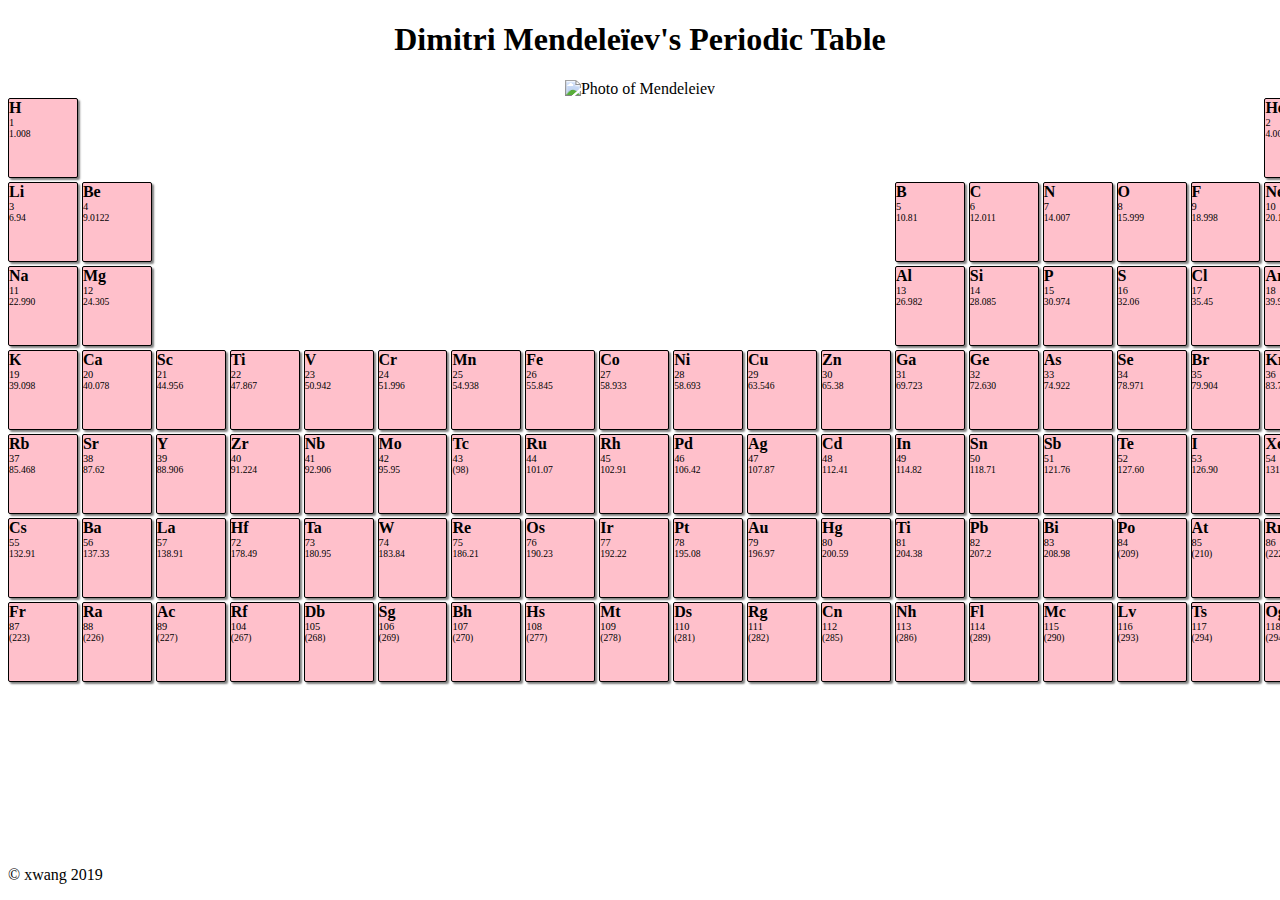
==== day_00/ex01/mendeleiev.html @ 69fadc8e "add ex01" ====
<!DOCTYPE html>
<html>
  <head>
    <meta charset="utf-8">
    <title>Dimitri Mendele&iuml;ev's Periodic Table</title>
    <style media="screen">
      header {
        text-align: center;
      }
      div.table {
        display: grid;
        grid-template-columns: repeat(18, 4.37em);
        grid-template-rows: repeat(9, 5em);
        grid-gap: 4px;
      }
      div.element {
        background-color: pink;
        border: 1px solid black;
        border-radius: 2px;
        box-shadow: 2px 2px 2px gray;
      }
      div.element p {
        margin: 0;
        padding: 0;
      }
      div.col4 {
        grid-column-start: 4;
      }
      div.col13 {
        grid-column-start: 13;
      }
      div.col18 {
        grid-column-start: 18;
      }
      div.redirect {
        grid-column: 3 / 4;
        grid-row: 6 / 10;
      }
      p.number {
        font-size: 0.65em;
      }
      p.weight {
        font-size: 0.6em;
      }
      p.symbol {
        font-size: 1em;
        font-weight: bold;
      }

    </style>
  </head>
  <body>
    <header>
      <h1>Dimitri Mendele&iuml;ev's Periodic Table</h1>
      <img src="https://cdn.britannica.com/s:300x300/21/148821-004-32645C66.jpg" alt="Photo of Mendeleiev"/>
    </header>
    <main>
      <div class="table">
        <div class="element">
          <p class="symbol">H</p>
          <p class="number">1</p>
          <p class="weight">1.008</p>
        </div>
        <div class="element col18">
          <p class="symbol">He</p>
          <p class="number">2</p>
          <p class="weight">4.0026</p>
        </div>
        <div class="element">
          <p class="symbol">Li</p>
          <p class="number">3</p>
          <p class="weight">6.94</p>
        </div>
        <div class="element">
          <p class="symbol">Be</p>
          <p class="number">4</p>
          <p class="weight">9.0122</p>
        </div>
        <div class="element col13">
          <p class="symbol">B</p>
          <p class="number">5</p>
          <p class="weight">10.81</p>
        </div>
        <div class="element">
          <p class="symbol">C</p>
          <p class="number">6</p>
          <p class="weight">12.011</p>
        </div>
        <div class="element">
          <p class="symbol">N</p>
          <p class="number">7</p>
          <p class="weight">14.007</p>
        </div>
        <div class="element">
          <p class="symbol">O</p>
          <p class="number">8</p>
          <p class="weight">15.999</p>
        </div>
        <div class="element">
          <p class="symbol">F</p>
          <p class="number">9</p>
          <p class="weight">18.998</p>
        </div>
        <div class="element">
          <p class="symbol">Ne</p>
          <p class="number">10</p>
          <p class="weight">20.180</p>
        </div>
        <div class="element">
          <p class="symbol">Na</p>
          <p class="number">11</p>
          <p class="weight">22.990</p>
        </div>
        <div class="element">
          <p class="symbol">Mg</p>
          <p class="number">12</p>
          <p class="weight">24.305</p>
        </div>
        <div class="element col13">
          <p class="symbol">Al</p>
          <p class="number">13</p>
          <p class="weight">26.982</p>
        </div>
        <div class="element">
          <p class="symbol">Si</p>
          <p class="number">14</p>
          <p class="weight">28.085</p>
        </div>
        <div class="element">
          <p class="symbol">P</p>
          <p class="number">15</p>
          <p class="weight">30.974</p>
        </div>
        <div class="element">
          <p class="symbol">S</p>
          <p class="number">16</p>
          <p class="weight">32.06</p>
        </div>
        <div class="element">
          <p class="symbol">Cl</p>
          <p class="number">17</p>
          <p class="weight">35.45</p>
        </div>
        <div class="element">
          <p class="symbol">Ar</p>
          <p class="number">18</p>
          <p class="weight">39.948</p>
        </div>
        <div class="element">
          <p class="symbol">K</p>
          <p class="number">19</p>
          <p class="weight">39.098</p>
        </div>
        <div class="element">
          <p class="symbol">Ca</p>
          <p class="number">20</p>
          <p class="weight">40.078</p>
        </div>
        <div class="element">
          <p class="symbol">Sc</p>
          <p class="number">21</p>
          <p class="weight">44.956</p>
        </div>
        <div class="element">
          <p class="symbol">Ti</p>
          <p class="number">22</p>
          <p class="weight">47.867</p>
        </div>
        <div class="element">
          <p class="symbol">V</p>
          <p class="number">23</p>
          <p class="weight">50.942</p>
        </div>
        <div class="element">
          <p class="symbol">Cr</p>
          <p class="number">24</p>
          <p class="weight">51.996</p>
        </div>
        <div class="element">
          <p class="symbol">Mn</p>
          <p class="number">25</p>
          <p class="weight">54.938</p>
        </div>
        <div class="element">
          <p class="symbol">Fe</p>
          <p class="number">26</p>
          <p class="weight">55.845</p>
        </div>
        <div class="element">
          <p class="symbol">Co</p>
          <p class="number">27</p>
          <p class="weight">58.933</p>
        </div>
        <div class="element">
          <p class="symbol">Ni</p>
          <p class="number">28</p>
          <p class="weight">58.693</p>
        </div>
        <div class="element">
          <p class="symbol">Cu</p>
          <p class="number">29</p>
          <p class="weight">63.546</p>
        </div>
        <div class="element">
          <p class="symbol">Zn</p>
          <p class="number">30</p>
          <p class="weight">65.38</p>
        </div>
        <div class="element">
          <p class="symbol">Ga</p>
          <p class="number">31</p>
          <p class="weight">69.723</p>
        </div>
        <div class="element">
          <p class="symbol">Ge</p>
          <p class="number">32</p>
          <p class="weight">72.630</p>
        </div>
        <div class="element">
          <p class="symbol">As</p>
          <p class="number">33</p>
          <p class="weight">74.922</p>
        </div>
        <div class="element">
          <p class="symbol">Se</p>
          <p class="number">34</p>
          <p class="weight">78.971</p>
        </div>
        <div class="element">
          <p class="symbol">Br</p>
          <p class="number">35</p>
          <p class="weight">79.904</p>
        </div>
        <div class="element">
          <p class="symbol">Kr</p>
          <p class="number">36</p>
          <p class="weight">83.798</p>
        </div>
        <div class="element">
          <p class="symbol">Rb</p>
          <p class="number">37</p>
          <p class="weight">85.468</p>
        </div>
        <div class="element">
          <p class="symbol">Sr</p>
          <p class="number">38</p>
          <p class="weight">87.62</p>
        </div>
        <div class="element">
          <p class="symbol">Y</p>
          <p class="number">39</p>
          <p class="weight">88.906</p>
        </div>
        <div class="element">
          <p class="symbol">Zr</p>
          <p class="number">40</p>
          <p class="weight">91.224</p>
        </div>
        <div class="element">
          <p class="symbol">Nb</p>
          <p class="number">41</p>
          <p class="weight">92.906</p>
        </div>
        <div class="element">
          <p class="symbol">Mo</p>
          <p class="number">42</p>
          <p class="weight">95.95</p>
        </div>
        <div class="element">
          <p class="symbol">Tc</p>
          <p class="number">43</p>
          <p class="weight">(98)</p>
        </div>
        <div class="element">
          <p class="symbol">Ru</p>
          <p class="number">44</p>
          <p class="weight">101.07</p>
        </div>
        <div class="element">
          <p class="symbol">Rh</p>
          <p class="number">45</p>
          <p class="weight">102.91</p>
        </div>
        <div class="element">
          <p class="symbol">Pd</p>
          <p class="number">46</p>
          <p class="weight">106.42</p>
        </div>
        <div class="element">
          <p class="symbol">Ag</p>
          <p class="number">47</p>
          <p class="weight">107.87</p>
        </div>
        <div class="element">
          <p class="symbol">Cd</p>
          <p class="number">48</p>
          <p class="weight">112.41</p>
        </div>
        <div class="element">
          <p class="symbol">In</p>
          <p class="number">49</p>
          <p class="weight">114.82</p>
        </div>
        <div class="element">
          <p class="symbol">Sn</p>
          <p class="number">50</p>
          <p class="weight">118.71</p>
        </div>
        <div class="element">
          <p class="symbol">Sb</p>
          <p class="number">51</p>
          <p class="weight">121.76</p>
        </div>
        <div class="element">
          <p class="symbol">Te</p>
          <p class="number">52</p>
          <p class="weight">127.60</p>
        </div>
        <div class="element">
          <p class="symbol">I</p>
          <p class="number">53</p>
          <p class="weight">126.90</p>
        </div>
        <div class="element">
          <p class="symbol">Xe</p>
          <p class="number">54</p>
          <p class="weight">131.29</p>
        </div>
        <div class="element">
          <p class="symbol">Cs</p>
          <p class="number">55</p>
          <p class="weight">132.91</p>
        </div>
        <div class="element">
          <p class="symbol">Ba</p>
          <p class="number">56</p>
          <p class="weight">137.33</p>
        </div>
        <div class="element">
          <p class="symbol">La</p>
          <p class="number">57</p>
          <p class="weight">138.91</p>
        </div>
        <div class="element">
          <p class="symbol">Hf</p>
          <p class="number">72</p>
          <p class="weight">178.49</p>
        </div>
        <div class="element">
          <p class="symbol">Ta</p>
          <p class="number">73</p>
          <p class="weight">180.95</p>
        </div>
        <div class="element">
          <p class="symbol">W</p>
          <p class="number">74</p>
          <p class="weight">183.84</p>
        </div>
        <div class="element">
          <p class="symbol">Re</p>
          <p class="number">75</p>
          <p class="weight">186.21</p>
        </div>
        <div class="element">
          <p class="symbol">Os</p>
          <p class="number">76</p>
          <p class="weight">190.23</p>
        </div>
        <div class="element">
          <p class="symbol">Ir</p>
          <p class="number">77</p>
          <p class="weight">192.22</p>
        </div>
        <div class="element">
          <p class="symbol">Pt</p>
          <p class="number">78</p>
          <p class="weight">195.08</p>
        </div>
        <div class="element">
          <p class="symbol">Au</p>
          <p class="number">79</p>
          <p class="weight">196.97</p>
        </div>
        <div class="element">
          <p class="symbol">Hg</p>
          <p class="number">80</p>
          <p class="weight">200.59</p>
        </div>
        <div class="element">
          <p class="symbol">Ti</p>
          <p class="number">81</p>
          <p class="weight">204.38</p>
        </div>
        <div class="element">
          <p class="symbol">Pb</p>
          <p class="number">82</p>
          <p class="weight">207.2</p>
        </div>
        <div class="element">
          <p class="symbol">Bi</p>
          <p class="number">83</p>
          <p class="weight">208.98</p>
        </div>
        <div class="element">
          <p class="symbol">Po</p>
          <p class="number">84</p>
          <p class="weight">(209)</p>
        </div>
        <div class="element">
          <p class="symbol">At</p>
          <p class="number">85</p>
          <p class="weight">(210)</p>
        </div>
        <div class="element">
          <p class="symbol">Rn</p>
          <p class="number">86</p>
          <p class="weight">(222)</p>
        </div>
        <div class="element">
          <p class="symbol">Fr</p>
          <p class="number">87</p>
          <p class="weight">(223)</p>
        </div>
        <div class="element">
          <p class="symbol">Ra</p>
          <p class="number">88</p>
          <p class="weight">(226)</p>
        </div>
        <div class="element">
          <p class="symbol">Ac</p>
          <p class="number">89</p>
          <p class="weight">(227)</p>
        </div>
        <div class="element">
          <p class="symbol">Rf</p>
          <p class="number">104</p>
          <p class="weight">(267)</p>
        </div>
        <div class="element">
          <p class="symbol">Db</p>
          <p class="number">105</p>
          <p class="weight">(268)</p>
        </div>
        <div class="element">
          <p class="symbol">Sg</p>
          <p class="number">106</p>
          <p class="weight">(269)</p>
        </div>
        <div class="element">
          <p class="symbol">Bh</p>
          <p class="number">107</p>
          <p class="weight">(270)</p>
        </div>
        <div class="element">
          <p class="symbol">Hs</p>
          <p class="number">108</p>
          <p class="weight">(277)</p>
        </div>
        <div class="element">
          <p class="symbol">Mt</p>
          <p class="number">109</p>
          <p class="weight">(278)</p>
        </div>
        <div class="element">
          <p class="symbol">Ds</p>
          <p class="number">110</p>
          <p class="weight">(281)</p>
        </div>
        <div class="element">
          <p class="symbol">Rg</p>
          <p class="number">111</p>
          <p class="weight">(282)</p>
        </div>
        <div class="element">
          <p class="symbol">Cn</p>
          <p class="number">112</p>
          <p class="weight">(285)</p>
        </div>
        <div class="element">
          <p class="symbol">Nh</p>
          <p class="number">113</p>
          <p class="weight">(286)</p>
        </div>
        <div class="element">
          <p class="symbol">Fl</p>
          <p class="number">114</p>
          <p class="weight">(289)</p>
        </div>
        <div class="element">
          <p class="symbol">Mc</p>
          <p class="number">115</p>
          <p class="weight">(290)</p>
        </div>
        <div class="element">
          <p class="symbol">Lv</p>
          <p class="number">116</p>
          <p class="weight">(293)</p>
        </div>
        <div class="element">
          <p class="symbol">Ts</p>
          <p class="number">117</p>
          <p class="weight">(294)</p>
        </div>
        <div class="element">
          <p class="symbol">Og</p>
          <p class="number">118</p>
          <p class="weight">(294)</p>
        </div>
      </div>
    </main>
    <footer>
      <p>&copy; xwang 2019</p>
    </footer>
  </body>
</html>
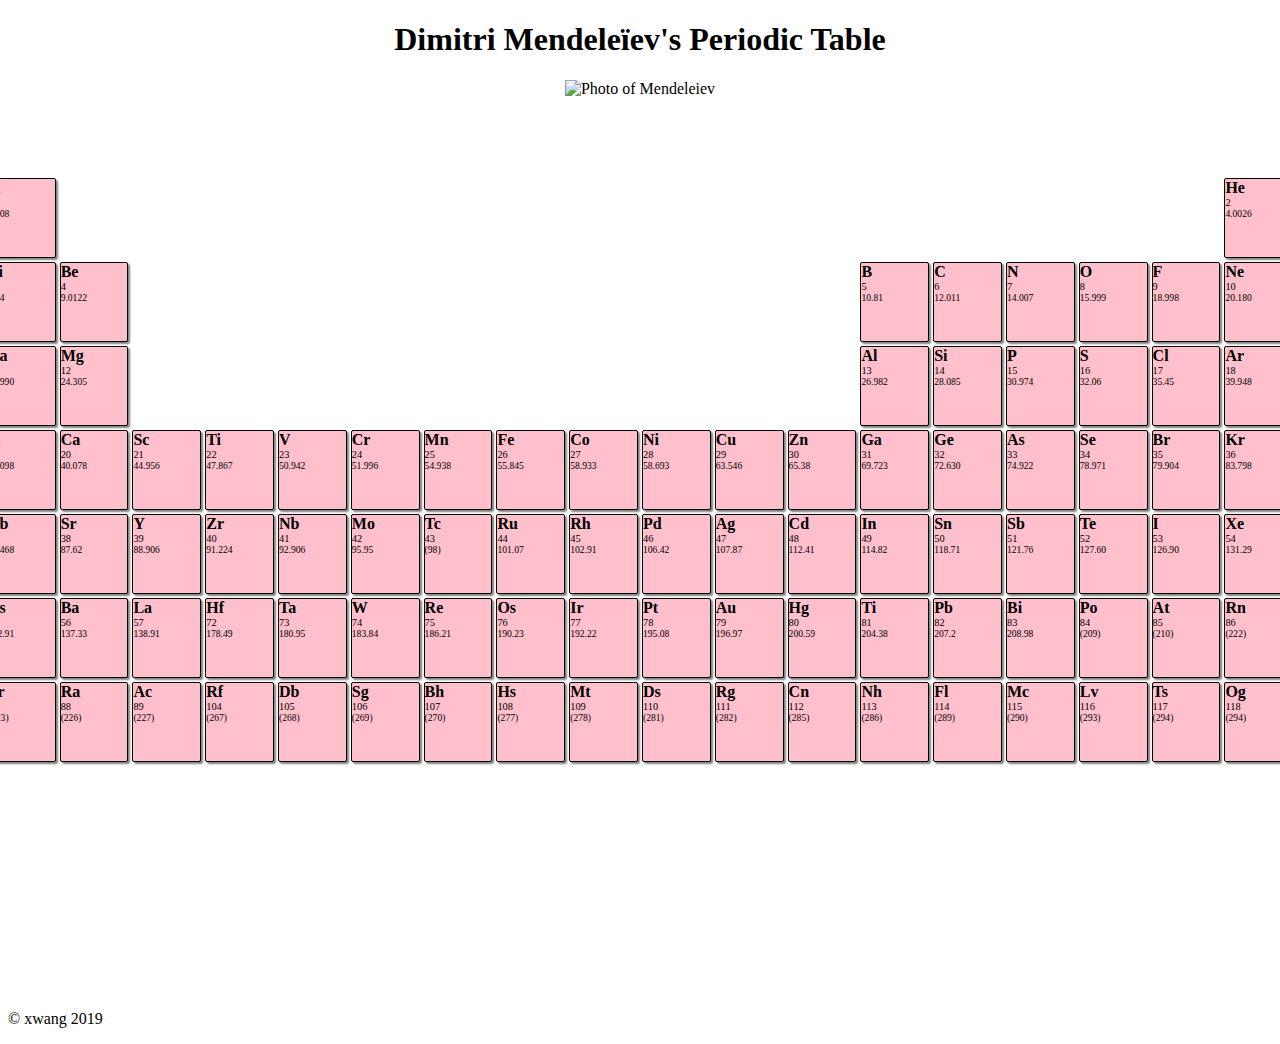
==== commit b72582fd: "fix css grid" ====
--- a/day_00/ex01/mendeleiev.html
+++ b/day_00/ex01/mendeleiev.html
@@ -9,9 +9,11 @@
       }
       div.table {
         display: grid;
-        grid-template-columns: repeat(18, 4.37em);
+        grid-template-columns: repeat(18, 4.3em);
         grid-template-rows: repeat(9, 5em);
         grid-gap: 4px;
+        justify-content: center;
+        margin: 5em 0;
       }
       div.element {
         background-color: pink;
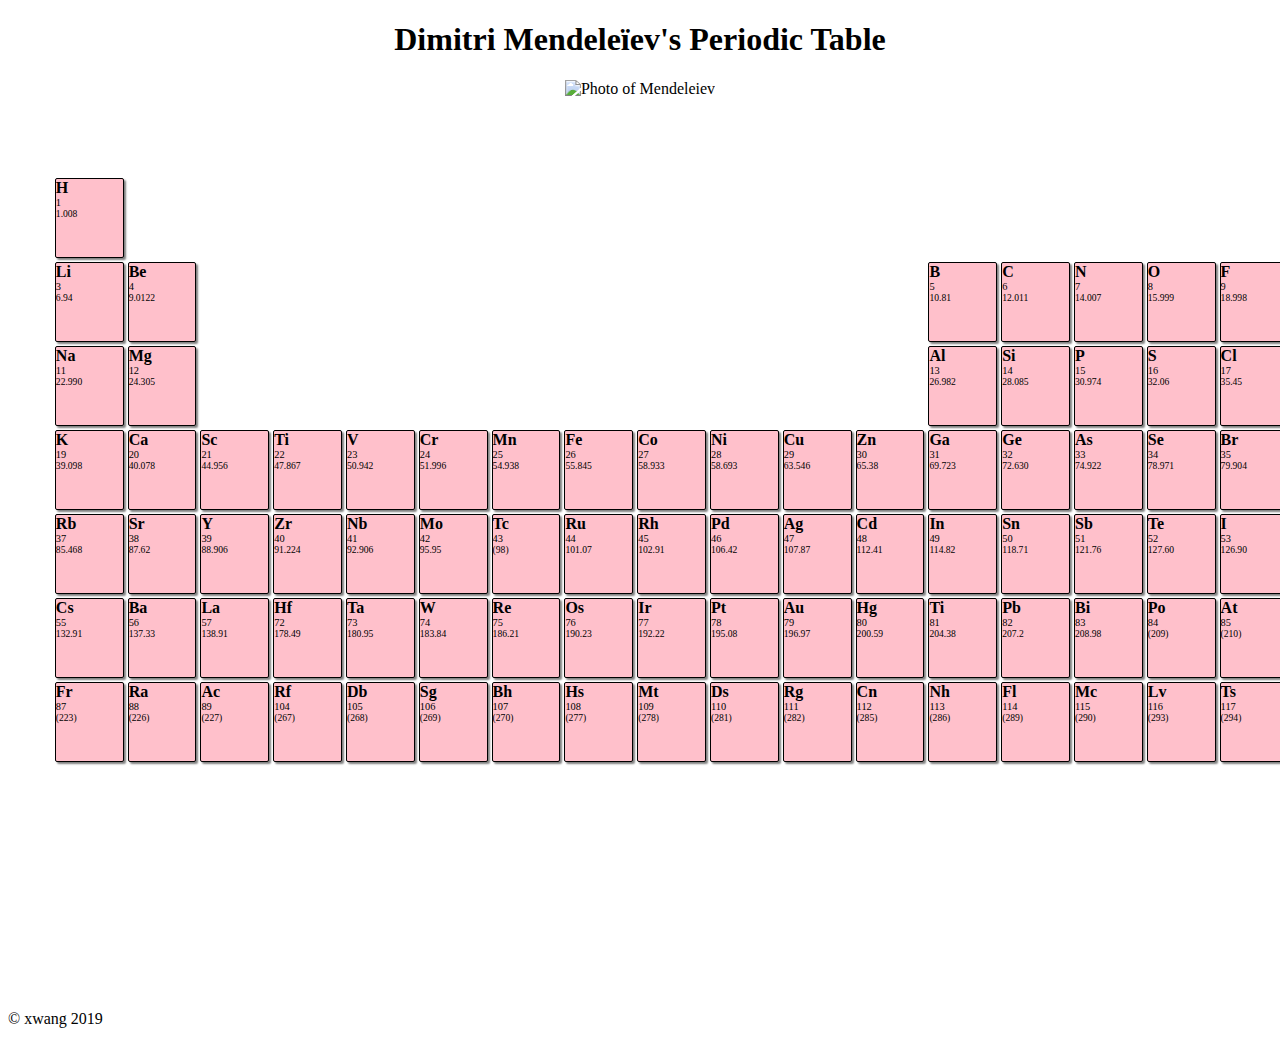
==== commit fa9d8508: "more css grid fix" ====
--- a/day_00/ex01/mendeleiev.html
+++ b/day_00/ex01/mendeleiev.html
@@ -2,6 +2,7 @@
 <html>
   <head>
     <meta charset="utf-8">
+    <meta name="viewport" content="width=device-width, initial-scale=1.0">
     <title>Dimitri Mendele&iuml;ev's Periodic Table</title>
     <style media="screen">
       header {
@@ -9,6 +10,7 @@
       }
       div.table {
         display: grid;
+        min-width: 1400px;
         grid-template-columns: repeat(18, 4.3em);
         grid-template-rows: repeat(9, 5em);
         grid-gap: 4px;
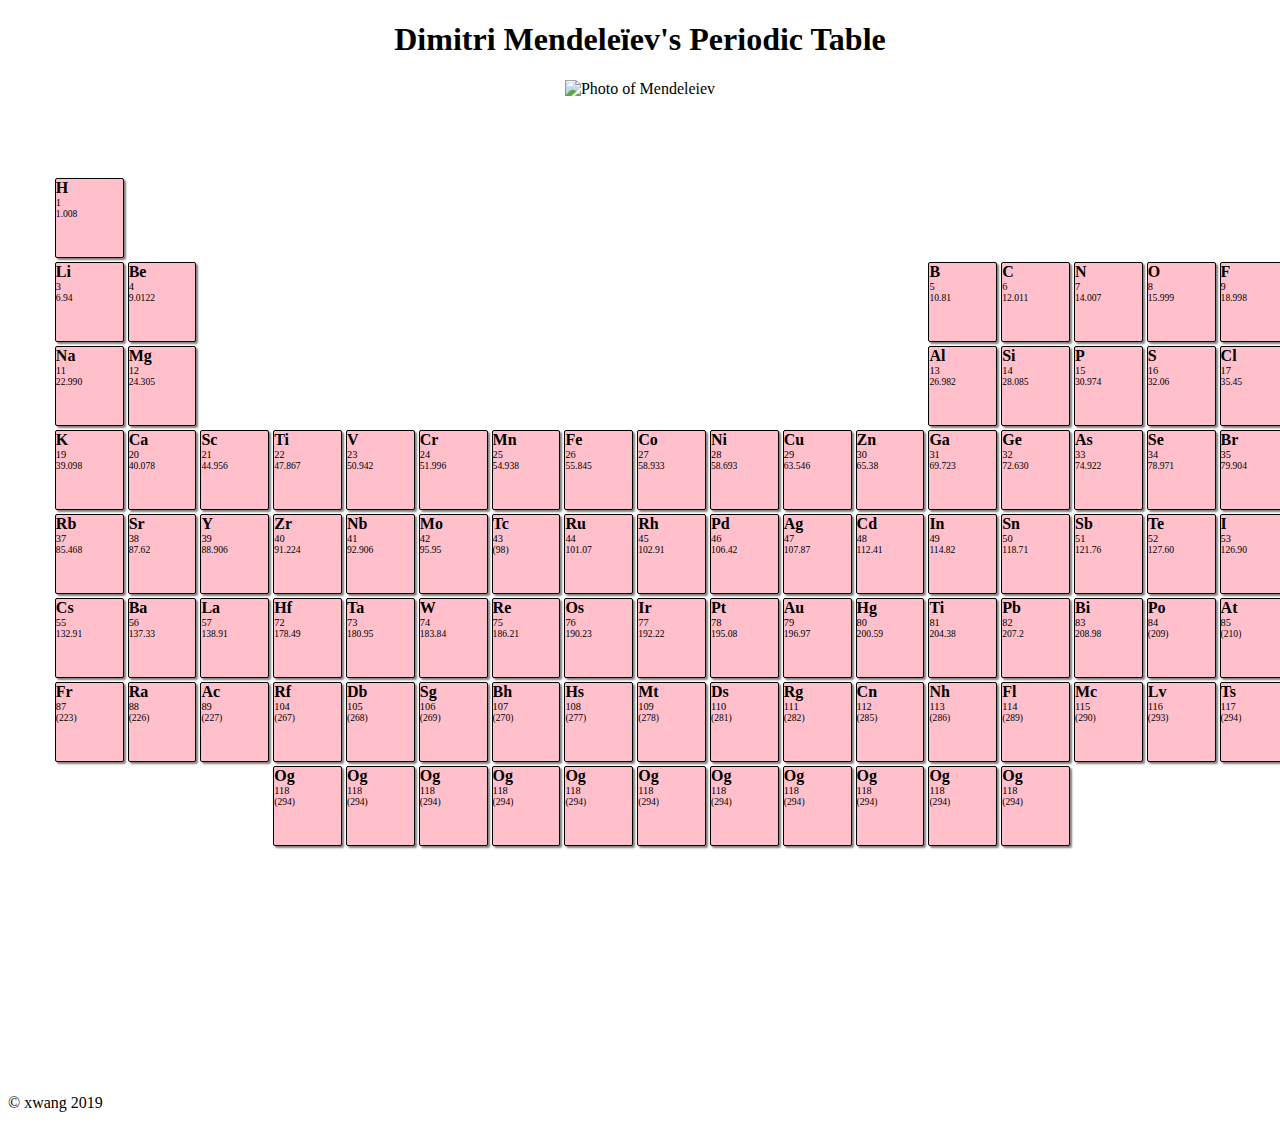
==== commit e3584256: "add more elements" ====
--- a/day_00/ex01/mendeleiev.html
+++ b/day_00/ex01/mendeleiev.html
@@ -12,7 +12,7 @@
         display: grid;
         min-width: 1400px;
         grid-template-columns: repeat(18, 4.3em);
-        grid-template-rows: repeat(9, 5em);
+        grid-template-rows: repeat(10, 5em);
         grid-gap: 4px;
         justify-content: center;
         margin: 5em 0;
@@ -35,6 +35,9 @@
       }
       div.col18 {
         grid-column-start: 18;
+      }
+      div.row9 {
+        grid-row-start: 9;
       }
       div.redirect {
         grid-column: 3 / 4;
@@ -505,11 +508,62 @@
           <p class="number">117</p>
           <p class="weight">(294)</p>
         </div>
-        <div class="element">
-          <p class="symbol">Og</p>
-          <p class="number">118</p>
-          <p class="weight">(294)</p>
-        </div>
+        <div class="element col4">
+          <p class="symbol">Og</p>
+          <p class="number">118</p>
+          <p class="weight">(294)</p>
+        </div>
+        <div class="element">
+          <p class="symbol">Og</p>
+          <p class="number">118</p>
+          <p class="weight">(294)</p>
+        </div>
+        <div class="element">
+          <p class="symbol">Og</p>
+          <p class="number">118</p>
+          <p class="weight">(294)</p>
+        </div>
+        <div class="element">
+          <p class="symbol">Og</p>
+          <p class="number">118</p>
+          <p class="weight">(294)</p>
+        </div>
+        <div class="element">
+          <p class="symbol">Og</p>
+          <p class="number">118</p>
+          <p class="weight">(294)</p>
+        </div>
+        <div class="element">
+          <p class="symbol">Og</p>
+          <p class="number">118</p>
+          <p class="weight">(294)</p>
+        </div>
+        <div class="element">
+          <p class="symbol">Og</p>
+          <p class="number">118</p>
+          <p class="weight">(294)</p>
+        </div>
+        <div class="element">
+          <p class="symbol">Og</p>
+          <p class="number">118</p>
+          <p class="weight">(294)</p>
+        </div>
+        <div class="element">
+          <p class="symbol">Og</p>
+          <p class="number">118</p>
+          <p class="weight">(294)</p>
+        </div>
+        <div class="element">
+          <p class="symbol">Og</p>
+          <p class="number">118</p>
+          <p class="weight">(294)</p>
+        </div>
+        <div class="element">
+          <p class="symbol">Og</p>
+          <p class="number">118</p>
+          <p class="weight">(294)</p>
+        </div>
+
       </div>
     </main>
     <footer>
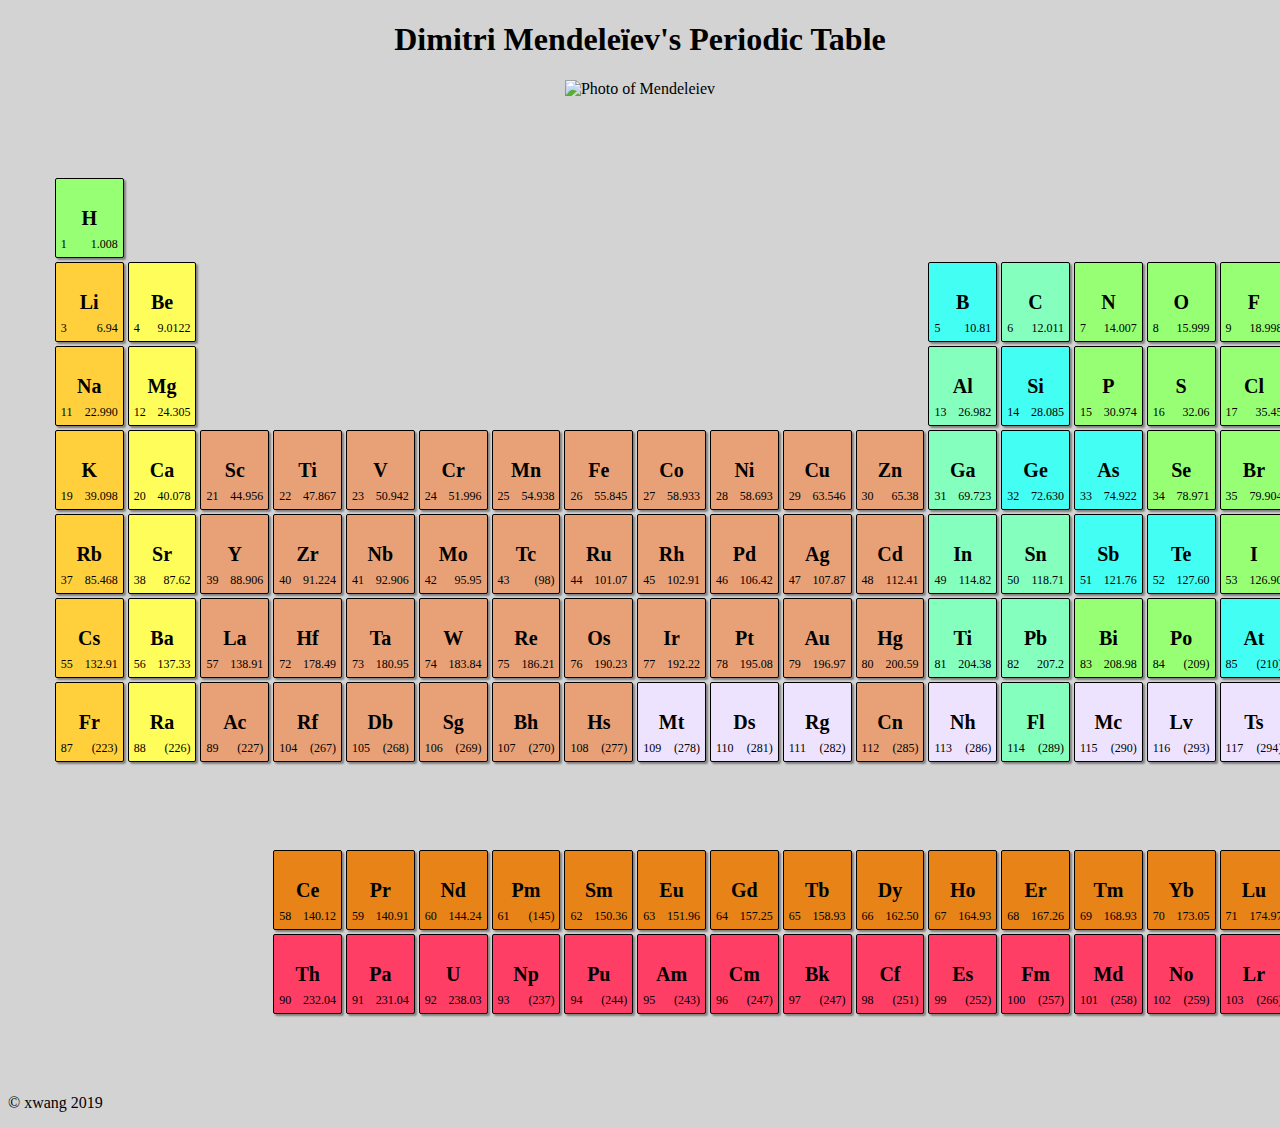
==== commit 4fa94daa: "add colors" ====
--- a/day_00/ex01/mendeleiev.html
+++ b/day_00/ex01/mendeleiev.html
@@ -8,6 +8,9 @@
       header {
         text-align: center;
       }
+      body {
+        background-color: lightgray;
+      }
       div.table {
         display: grid;
         min-width: 1400px;
@@ -18,41 +21,167 @@
         margin: 5em 0;
       }
       div.element {
-        background-color: pink;
+        position: relative;
         border: 1px solid black;
         border-radius: 2px;
         box-shadow: 2px 2px 2px gray;
       }
-      div.element p {
+      .element p {
         margin: 0;
         padding: 0;
       }
+      p.number {
+        font-size: 12px;
+        position: absolute;
+        display: inline-block;
+        left: 5px;
+        bottom: 5px;
+      }
+      p.weight {
+        font-size: 12px;
+        position: absolute;
+        display: inline-block;
+        right: 5px;
+        bottom: 5px;
+      }
+      p.symbol {
+        position: absolute;
+        top: 50%;
+        left: 50%;
+        transform: translate(-50%, -50%);
+        font-size: 20px;
+        font-weight: bold;
+        margin: auto;
+      }
+      div.col1 {
+        grid-column: 1 / 2;
+        background-color: #FFD03B;
+      }
+      div.col1.row1 {
+        background-color: #97FF73;
+      }
+      div.col2 {
+        grid-column: 2 / 3;
+        background-color: #FFFD59;
+      }
+      div.col3 {
+        grid-column: 3 / 4;
+        background-color: #E8A177;
+      }
       div.col4 {
-        grid-column-start: 4;
+        grid-column: 4 / 5;
+        background-color: #E8A177;
+      }
+      div.col5 {
+        grid-column: 5 / 6;
+        background-color: #E8A177;
+      }
+      div.col6 {
+        grid-column: 6 / 7;
+        background-color: #E8A177;
+      }
+      div.col7 {
+        grid-column: 7 / 8;
+        background-color: #E8A177;
+      }
+      div.col8 {
+        grid-column: 8 / 9;
+        background-color: #E8A177;
+      }
+      div.col9 {
+        grid-column: 9 / 10;
+        background-color: #E8A177;
+      }
+      div.col10 {
+        grid-column: 10 / 11;
+        background-color: #E8A177;
+      }
+      div.col11 {
+        grid-column: 11 / 12;
+        background-color: #E8A177;
+      }
+      div.col12 {
+        grid-column: 12 / 13;
+        background-color: #E8A177;
       }
       div.col13 {
-        grid-column-start: 13;
+        grid-column: 13 / 14;
+        background-color: #84FFBE;
+      }
+      div.col13.row2 {
+        background-color: #43FFF3;
+      }
+      div.col14 {
+        grid-column: 14 / 15;
+        background-color: #84FFBE;
+      }
+      div.col14.row3 {
+        background-color: #43FFF3;
+      }
+      div.col14.row4 {
+        background-color: #43FFF3;
+      }
+      div.col15 {
+        grid-column: 15 / 16;
+        background-color: #97FF73;
+      }
+      div.col15.row4 {
+        background-color: #43FFF3;
+      }
+      div.col15.row5 {
+        background-color: #43FFF3;
+      }
+      div.col16 {
+        grid-column: 16 / 17;
+        background-color: #97FF73;
+      }
+      div.col16.row5 {
+        background-color: #43FFF3;
+      }
+      div.col17 {
+        grid-column: 17 / 18;
+        background-color: #97FF73;
+      }
+      div.col17.row6 {
+        background-color: #43FFF3;
       }
       div.col18 {
-        grid-column-start: 18;
+        grid-column: 18 / 19;
+        background-color: #9BCFFF;
+      }
+      div.row7.col9 {
+        background-color: #EEE3FF;
+      }
+      div.row7.col10 {
+        background-color: #EEE3FF;
+      }
+      div.row7.col11 {
+        background-color: #EEE3FF;
+      }
+      div.row7.col13 {
+        background-color: #EEE3FF;
+      }
+      div.row7.col15 {
+        background-color: #EEE3FF;
+      }
+      div.row7.col16 {
+        background-color: #EEE3FF;
+      }
+      div.row7.col17 {
+        background-color: #EEE3FF;
+      }
+      div.row7.col18 {
+        background-color: #EEE3FF;
       }
       div.row9 {
         grid-row-start: 9;
-      }
-      div.redirect {
-        grid-column: 3 / 4;
-        grid-row: 6 / 10;
-      }
-      p.number {
-        font-size: 0.65em;
-      }
-      p.weight {
-        font-size: 0.6em;
-      }
-      p.symbol {
-        font-size: 1em;
-        font-weight: bold;
-      }
+        background-color: #E88317;
+      }
+      div.row10 {
+        grid-row-start: 10;
+        background-color: #FF3E65;
+      }
+
 
     </style>
   </head>
@@ -63,507 +192,596 @@
     </header>
     <main>
       <div class="table">
-        <div class="element">
+        <div class="element row1 col1">
           <p class="symbol">H</p>
           <p class="number">1</p>
           <p class="weight">1.008</p>
         </div>
-        <div class="element col18">
+        <div class="element row1 col18">
           <p class="symbol">He</p>
           <p class="number">2</p>
           <p class="weight">4.0026</p>
         </div>
-        <div class="element">
+        <div class="element row2 col1">
           <p class="symbol">Li</p>
           <p class="number">3</p>
           <p class="weight">6.94</p>
         </div>
-        <div class="element">
+        <div class="element row2 col2">
           <p class="symbol">Be</p>
           <p class="number">4</p>
           <p class="weight">9.0122</p>
         </div>
-        <div class="element col13">
+        <div class="element row2 col13">
           <p class="symbol">B</p>
           <p class="number">5</p>
           <p class="weight">10.81</p>
         </div>
-        <div class="element">
+        <div class="element row2 col14">
           <p class="symbol">C</p>
           <p class="number">6</p>
           <p class="weight">12.011</p>
         </div>
-        <div class="element">
+        <div class="element row2 col15">
           <p class="symbol">N</p>
           <p class="number">7</p>
           <p class="weight">14.007</p>
         </div>
-        <div class="element">
+        <div class="element row2 col16">
           <p class="symbol">O</p>
           <p class="number">8</p>
           <p class="weight">15.999</p>
         </div>
-        <div class="element">
+        <div class="element row2 col17">
           <p class="symbol">F</p>
           <p class="number">9</p>
           <p class="weight">18.998</p>
         </div>
-        <div class="element">
+        <div class="element row2 col18">
           <p class="symbol">Ne</p>
           <p class="number">10</p>
           <p class="weight">20.180</p>
         </div>
-        <div class="element">
+        <div class="element row3 col1">
           <p class="symbol">Na</p>
           <p class="number">11</p>
           <p class="weight">22.990</p>
         </div>
-        <div class="element">
+        <div class="element row3 col2">
           <p class="symbol">Mg</p>
           <p class="number">12</p>
           <p class="weight">24.305</p>
         </div>
-        <div class="element col13">
+        <div class="element row3 col13">
           <p class="symbol">Al</p>
           <p class="number">13</p>
           <p class="weight">26.982</p>
         </div>
-        <div class="element">
+        <div class="element row3 col14">
           <p class="symbol">Si</p>
           <p class="number">14</p>
           <p class="weight">28.085</p>
         </div>
-        <div class="element">
+        <div class="element row3 col15">
           <p class="symbol">P</p>
           <p class="number">15</p>
           <p class="weight">30.974</p>
         </div>
-        <div class="element">
+        <div class="element row3 col16">
           <p class="symbol">S</p>
           <p class="number">16</p>
           <p class="weight">32.06</p>
         </div>
-        <div class="element">
+        <div class="element row3 col17">
           <p class="symbol">Cl</p>
           <p class="number">17</p>
           <p class="weight">35.45</p>
         </div>
-        <div class="element">
+        <div class="element row3 col18">
           <p class="symbol">Ar</p>
           <p class="number">18</p>
           <p class="weight">39.948</p>
         </div>
-        <div class="element">
+        <div class="element row4 col1">
           <p class="symbol">K</p>
           <p class="number">19</p>
           <p class="weight">39.098</p>
         </div>
-        <div class="element">
+        <div class="element row4 col2">
           <p class="symbol">Ca</p>
           <p class="number">20</p>
           <p class="weight">40.078</p>
         </div>
-        <div class="element">
+        <div class="element row4 col3">
           <p class="symbol">Sc</p>
           <p class="number">21</p>
           <p class="weight">44.956</p>
         </div>
-        <div class="element">
+        <div class="element row4 col4">
           <p class="symbol">Ti</p>
           <p class="number">22</p>
           <p class="weight">47.867</p>
         </div>
-        <div class="element">
+        <div class="element row4 col5">
           <p class="symbol">V</p>
           <p class="number">23</p>
           <p class="weight">50.942</p>
         </div>
-        <div class="element">
+        <div class="element row4 col6">
           <p class="symbol">Cr</p>
           <p class="number">24</p>
           <p class="weight">51.996</p>
         </div>
-        <div class="element">
+        <div class="element row4 col7">
           <p class="symbol">Mn</p>
           <p class="number">25</p>
           <p class="weight">54.938</p>
         </div>
-        <div class="element">
+        <div class="element row4 col8">
           <p class="symbol">Fe</p>
           <p class="number">26</p>
           <p class="weight">55.845</p>
         </div>
-        <div class="element">
+        <div class="element row4 col9">
           <p class="symbol">Co</p>
           <p class="number">27</p>
           <p class="weight">58.933</p>
         </div>
-        <div class="element">
+        <div class="element row4 col10">
           <p class="symbol">Ni</p>
           <p class="number">28</p>
           <p class="weight">58.693</p>
         </div>
-        <div class="element">
+        <div class="element row4 col11">
           <p class="symbol">Cu</p>
           <p class="number">29</p>
           <p class="weight">63.546</p>
         </div>
-        <div class="element">
+        <div class="element row4 col12">
           <p class="symbol">Zn</p>
           <p class="number">30</p>
           <p class="weight">65.38</p>
         </div>
-        <div class="element">
+        <div class="element row4 col13">
           <p class="symbol">Ga</p>
           <p class="number">31</p>
           <p class="weight">69.723</p>
         </div>
-        <div class="element">
+        <div class="element row4 col14">
           <p class="symbol">Ge</p>
           <p class="number">32</p>
           <p class="weight">72.630</p>
         </div>
-        <div class="element">
+        <div class="element row4 col15">
           <p class="symbol">As</p>
           <p class="number">33</p>
           <p class="weight">74.922</p>
         </div>
-        <div class="element">
+        <div class="element row4 col16">
           <p class="symbol">Se</p>
           <p class="number">34</p>
           <p class="weight">78.971</p>
         </div>
-        <div class="element">
+        <div class="element row4 col17">
           <p class="symbol">Br</p>
           <p class="number">35</p>
           <p class="weight">79.904</p>
         </div>
-        <div class="element">
+        <div class="element row4 col18">
           <p class="symbol">Kr</p>
           <p class="number">36</p>
           <p class="weight">83.798</p>
         </div>
-        <div class="element">
+        <div class="element row5 col1">
           <p class="symbol">Rb</p>
           <p class="number">37</p>
           <p class="weight">85.468</p>
         </div>
-        <div class="element">
+        <div class="element row5 col2">
           <p class="symbol">Sr</p>
           <p class="number">38</p>
           <p class="weight">87.62</p>
         </div>
-        <div class="element">
+        <div class="element row5 col3">
           <p class="symbol">Y</p>
           <p class="number">39</p>
           <p class="weight">88.906</p>
         </div>
-        <div class="element">
+        <div class="element row5 col4">
           <p class="symbol">Zr</p>
           <p class="number">40</p>
           <p class="weight">91.224</p>
         </div>
-        <div class="element">
+        <div class="element row5 col5">
           <p class="symbol">Nb</p>
           <p class="number">41</p>
           <p class="weight">92.906</p>
         </div>
-        <div class="element">
+        <div class="element row5 col6">
           <p class="symbol">Mo</p>
           <p class="number">42</p>
           <p class="weight">95.95</p>
         </div>
-        <div class="element">
+        <div class="element row5 col7">
           <p class="symbol">Tc</p>
           <p class="number">43</p>
           <p class="weight">(98)</p>
         </div>
-        <div class="element">
+        <div class="element row5 col8">
           <p class="symbol">Ru</p>
           <p class="number">44</p>
           <p class="weight">101.07</p>
         </div>
-        <div class="element">
+        <div class="element row5 col9">
           <p class="symbol">Rh</p>
           <p class="number">45</p>
           <p class="weight">102.91</p>
         </div>
-        <div class="element">
+        <div class="element row5 col10">
           <p class="symbol">Pd</p>
           <p class="number">46</p>
           <p class="weight">106.42</p>
         </div>
-        <div class="element">
+        <div class="element row5 col11">
           <p class="symbol">Ag</p>
           <p class="number">47</p>
           <p class="weight">107.87</p>
         </div>
-        <div class="element">
+        <div class="element row5 col12">
           <p class="symbol">Cd</p>
           <p class="number">48</p>
           <p class="weight">112.41</p>
         </div>
-        <div class="element">
+        <div class="element row5 col13">
           <p class="symbol">In</p>
           <p class="number">49</p>
           <p class="weight">114.82</p>
         </div>
-        <div class="element">
+        <div class="element row5 col14">
           <p class="symbol">Sn</p>
           <p class="number">50</p>
           <p class="weight">118.71</p>
         </div>
-        <div class="element">
+        <div class="element row5 col15">
           <p class="symbol">Sb</p>
           <p class="number">51</p>
           <p class="weight">121.76</p>
         </div>
-        <div class="element">
+        <div class="element row5 col16">
           <p class="symbol">Te</p>
           <p class="number">52</p>
           <p class="weight">127.60</p>
         </div>
-        <div class="element">
+        <div class="element row5 col17">
           <p class="symbol">I</p>
           <p class="number">53</p>
           <p class="weight">126.90</p>
         </div>
-        <div class="element">
+        <div class="element row5 col18">
           <p class="symbol">Xe</p>
           <p class="number">54</p>
           <p class="weight">131.29</p>
         </div>
-        <div class="element">
+        <div class="element row6 col1">
           <p class="symbol">Cs</p>
           <p class="number">55</p>
           <p class="weight">132.91</p>
         </div>
-        <div class="element">
+        <div class="element row6 col2">
           <p class="symbol">Ba</p>
           <p class="number">56</p>
           <p class="weight">137.33</p>
         </div>
-        <div class="element">
+        <div class="element row6 col3">
           <p class="symbol">La</p>
           <p class="number">57</p>
           <p class="weight">138.91</p>
         </div>
-        <div class="element">
+        <div class="element row6 col4">
           <p class="symbol">Hf</p>
           <p class="number">72</p>
           <p class="weight">178.49</p>
         </div>
-        <div class="element">
+        <div class="element row6 col5">
           <p class="symbol">Ta</p>
           <p class="number">73</p>
           <p class="weight">180.95</p>
         </div>
-        <div class="element">
+        <div class="element row6 col6">
           <p class="symbol">W</p>
           <p class="number">74</p>
           <p class="weight">183.84</p>
         </div>
-        <div class="element">
+        <div class="element row6 col7">
           <p class="symbol">Re</p>
           <p class="number">75</p>
           <p class="weight">186.21</p>
         </div>
-        <div class="element">
+        <div class="element row6 col8">
           <p class="symbol">Os</p>
           <p class="number">76</p>
           <p class="weight">190.23</p>
         </div>
-        <div class="element">
+        <div class="element row6 col9">
           <p class="symbol">Ir</p>
           <p class="number">77</p>
           <p class="weight">192.22</p>
         </div>
-        <div class="element">
+        <div class="element row6 col10">
           <p class="symbol">Pt</p>
           <p class="number">78</p>
           <p class="weight">195.08</p>
         </div>
-        <div class="element">
+        <div class="element row6 col11">
           <p class="symbol">Au</p>
           <p class="number">79</p>
           <p class="weight">196.97</p>
         </div>
-        <div class="element">
+        <div class="element row6 col12">
           <p class="symbol">Hg</p>
           <p class="number">80</p>
           <p class="weight">200.59</p>
         </div>
-        <div class="element">
+        <div class="element row6 col13">
           <p class="symbol">Ti</p>
           <p class="number">81</p>
           <p class="weight">204.38</p>
         </div>
-        <div class="element">
+        <div class="element row6 col14">
           <p class="symbol">Pb</p>
           <p class="number">82</p>
           <p class="weight">207.2</p>
         </div>
-        <div class="element">
+        <div class="element row6 col15">
           <p class="symbol">Bi</p>
           <p class="number">83</p>
           <p class="weight">208.98</p>
         </div>
-        <div class="element">
+        <div class="element row6 col16">
           <p class="symbol">Po</p>
           <p class="number">84</p>
           <p class="weight">(209)</p>
         </div>
-        <div class="element">
+        <div class="element row6 col17">
           <p class="symbol">At</p>
           <p class="number">85</p>
           <p class="weight">(210)</p>
         </div>
-        <div class="element">
+        <div class="element row6 col18">
           <p class="symbol">Rn</p>
           <p class="number">86</p>
           <p class="weight">(222)</p>
         </div>
-        <div class="element">
+        <div class="element row7 col1">
           <p class="symbol">Fr</p>
           <p class="number">87</p>
           <p class="weight">(223)</p>
         </div>
-        <div class="element">
+        <div class="element row7 col2">
           <p class="symbol">Ra</p>
           <p class="number">88</p>
           <p class="weight">(226)</p>
         </div>
-        <div class="element">
+        <div class="element row7 col3">
           <p class="symbol">Ac</p>
           <p class="number">89</p>
           <p class="weight">(227)</p>
         </div>
-        <div class="element">
+        <div class="element row7 col4">
           <p class="symbol">Rf</p>
           <p class="number">104</p>
           <p class="weight">(267)</p>
         </div>
-        <div class="element">
+        <div class="element row7 col5">
           <p class="symbol">Db</p>
           <p class="number">105</p>
           <p class="weight">(268)</p>
         </div>
-        <div class="element">
+        <div class="element row7 col6">
           <p class="symbol">Sg</p>
           <p class="number">106</p>
           <p class="weight">(269)</p>
         </div>
-        <div class="element">
+        <div class="element row7 col7">
           <p class="symbol">Bh</p>
           <p class="number">107</p>
           <p class="weight">(270)</p>
         </div>
-        <div class="element">
+        <div class="element row7 col8">
           <p class="symbol">Hs</p>
           <p class="number">108</p>
           <p class="weight">(277)</p>
         </div>
-        <div class="element">
+        <div class="element row7 col9">
           <p class="symbol">Mt</p>
           <p class="number">109</p>
           <p class="weight">(278)</p>
         </div>
-        <div class="element">
+        <div class="element row7 col10">
           <p class="symbol">Ds</p>
           <p class="number">110</p>
           <p class="weight">(281)</p>
         </div>
-        <div class="element">
+        <div class="element row7 col11">
           <p class="symbol">Rg</p>
           <p class="number">111</p>
           <p class="weight">(282)</p>
         </div>
-        <div class="element">
+        <div class="element row7 col12">
           <p class="symbol">Cn</p>
           <p class="number">112</p>
           <p class="weight">(285)</p>
         </div>
-        <div class="element">
+        <div class="element row7 col13">
           <p class="symbol">Nh</p>
           <p class="number">113</p>
           <p class="weight">(286)</p>
         </div>
-        <div class="element">
+        <div class="element row7 col14">
           <p class="symbol">Fl</p>
           <p class="number">114</p>
           <p class="weight">(289)</p>
         </div>
-        <div class="element">
+        <div class="element row7 col15">
           <p class="symbol">Mc</p>
           <p class="number">115</p>
           <p class="weight">(290)</p>
         </div>
-        <div class="element">
+        <div class="element row7 col16">
           <p class="symbol">Lv</p>
           <p class="number">116</p>
           <p class="weight">(293)</p>
         </div>
-        <div class="element">
+        <div class="element row7 col17">
           <p class="symbol">Ts</p>
           <p class="number">117</p>
           <p class="weight">(294)</p>
         </div>
-        <div class="element col4">
+        <div class="element row7 col18">
           <p class="symbol">Og</p>
           <p class="number">118</p>
           <p class="weight">(294)</p>
         </div>
-        <div class="element">
-          <p class="symbol">Og</p>
-          <p class="number">118</p>
-          <p class="weight">(294)</p>
-        </div>
-        <div class="element">
-          <p class="symbol">Og</p>
-          <p class="number">118</p>
-          <p class="weight">(294)</p>
-        </div>
-        <div class="element">
-          <p class="symbol">Og</p>
-          <p class="number">118</p>
-          <p class="weight">(294)</p>
-        </div>
-        <div class="element">
-          <p class="symbol">Og</p>
-          <p class="number">118</p>
-          <p class="weight">(294)</p>
-        </div>
-        <div class="element">
-          <p class="symbol">Og</p>
-          <p class="number">118</p>
-          <p class="weight">(294)</p>
-        </div>
-        <div class="element">
-          <p class="symbol">Og</p>
-          <p class="number">118</p>
-          <p class="weight">(294)</p>
-        </div>
-        <div class="element">
-          <p class="symbol">Og</p>
-          <p class="number">118</p>
-          <p class="weight">(294)</p>
-        </div>
-        <div class="element">
-          <p class="symbol">Og</p>
-          <p class="number">118</p>
-          <p class="weight">(294)</p>
-        </div>
-        <div class="element">
-          <p class="symbol">Og</p>
-          <p class="number">118</p>
-          <p class="weight">(294)</p>
-        </div>
-        <div class="element">
-          <p class="symbol">Og</p>
-          <p class="number">118</p>
-          <p class="weight">(294)</p>
-        </div>
-
+        <div class="element row9 col4">
+          <p class="symbol">Ce</p>
+          <p class="number">58</p>
+          <p class="weight">140.12</p>
+        </div>
+        <div class="element row9 col5">
+          <p class="symbol">Pr</p>
+          <p class="number">59</p>
+          <p class="weight">140.91</p>
+        </div>
+        <div class="element row9 col6">
+          <p class="symbol">Nd</p>
+          <p class="number">60</p>
+          <p class="weight">144.24</p>
+        </div>
+        <div class="element row9 col7">
+          <p class="symbol">Pm</p>
+          <p class="number">61</p>
+          <p class="weight">(145)</p>
+        </div>
+        <div class="element row9 col8">
+          <p class="symbol">Sm</p>
+          <p class="number">62</p>
+          <p class="weight">150.36</p>
+        </div>
+        <div class="element row9 col9">
+          <p class="symbol">Eu</p>
+          <p class="number">63</p>
+          <p class="weight">151.96</p>
+        </div>
+        <div class="element row9 col10">
+          <p class="symbol">Gd</p>
+          <p class="number">64</p>
+          <p class="weight">157.25</p>
+        </div>
+        <div class="element row9 col11">
+          <p class="symbol">Tb</p>
+          <p class="number">65</p>
+          <p class="weight">158.93</p>
+        </div>
+        <div class="element row9 col12">
+          <p class="symbol">Dy</p>
+          <p class="number">66</p>
+          <p class="weight">162.50</p>
+        </div>
+        <div class="element row9 col13">
+          <p class="symbol">Ho</p>
+          <p class="number">67</p>
+          <p class="weight">164.93</p>
+        </div>
+        <div class="element row9 col14">
+          <p class="symbol">Er</p>
+          <p class="number">68</p>
+          <p class="weight">167.26</p>
+        </div>
+        <div class="element row9 col15">
+          <p class="symbol">Tm</p>
+          <p class="number">69</p>
+          <p class="weight">168.93</p>
+        </div>
+        <div class="element row9 col16">
+          <p class="symbol">Yb</p>
+          <p class="number">70</p>
+          <p class="weight">173.05</p>
+        </div>
+        <div class="element row9 col17">
+          <p class="symbol">Lu</p>
+          <p class="number">71</p>
+          <p class="weight">174.97</p>
+        </div>
+        <div class="element row10 col4">
+          <p class="symbol">Th</p>
+          <p class="number">90</p>
+          <p class="weight">232.04</p>
+        </div>
+        <div class="element row10 col5">
+          <p class="symbol">Pa</p>
+          <p class="number">91</p>
+          <p class="weight">231.04</p>
+        </div>
+        <div class="element row10 col6">
+          <p class="symbol">U</p>
+          <p class="number">92</p>
+          <p class="weight">238.03</p>
+        </div>
+        <div class="element row10 col7">
+          <p class="symbol">Np</p>
+          <p class="number">93</p>
+          <p class="weight">(237)</p>
+        </div>
+        <div class="element row10 col8">
+          <p class="symbol">Pu</p>
+          <p class="number">94</p>
+          <p class="weight">(244)</p>
+        </div>
+        <div class="element row10 col9">
+          <p class="symbol">Am</p>
+          <p class="number">95</p>
+          <p class="weight">(243)</p>
+        </div>
+        <div class="element row10 col10">
+          <p class="symbol">Cm</p>
+          <p class="number">96</p>
+          <p class="weight">(247)</p>
+        </div>
+        <div class="element row10 col11">
+          <p class="symbol">Bk</p>
+          <p class="number">97</p>
+          <p class="weight">(247)</p>
+        </div>
+        <div class="element row10 col12">
+          <p class="symbol">Cf</p>
+          <p class="number">98</p>
+          <p class="weight">(251)</p>
+        </div>
+        <div class="element row10 col13">
+          <p class="symbol">Es</p>
+          <p class="number">99</p>
+          <p class="weight">(252)</p>
+        </div>
+        <div class="element row10 col14">
+          <p class="symbol">Fm</p>
+          <p class="number">100</p>
+          <p class="weight">(257)</p>
+        </div>
+        <div class="element row10 col15">
+          <p class="symbol">Md</p>
+          <p class="number">101</p>
+          <p class="weight">(258)</p>
+        </div>
+        <div class="element row10 col16">
+          <p class="symbol">No</p>
+          <p class="number">102</p>
+          <p class="weight">(259)</p>
+        </div>
+        <div class="element row10 col17">
+          <p class="symbol">Lr</p>
+          <p class="number">103</p>
+          <p class="weight">(266)</p>
+        </div>
       </div>
     </main>
     <footer>
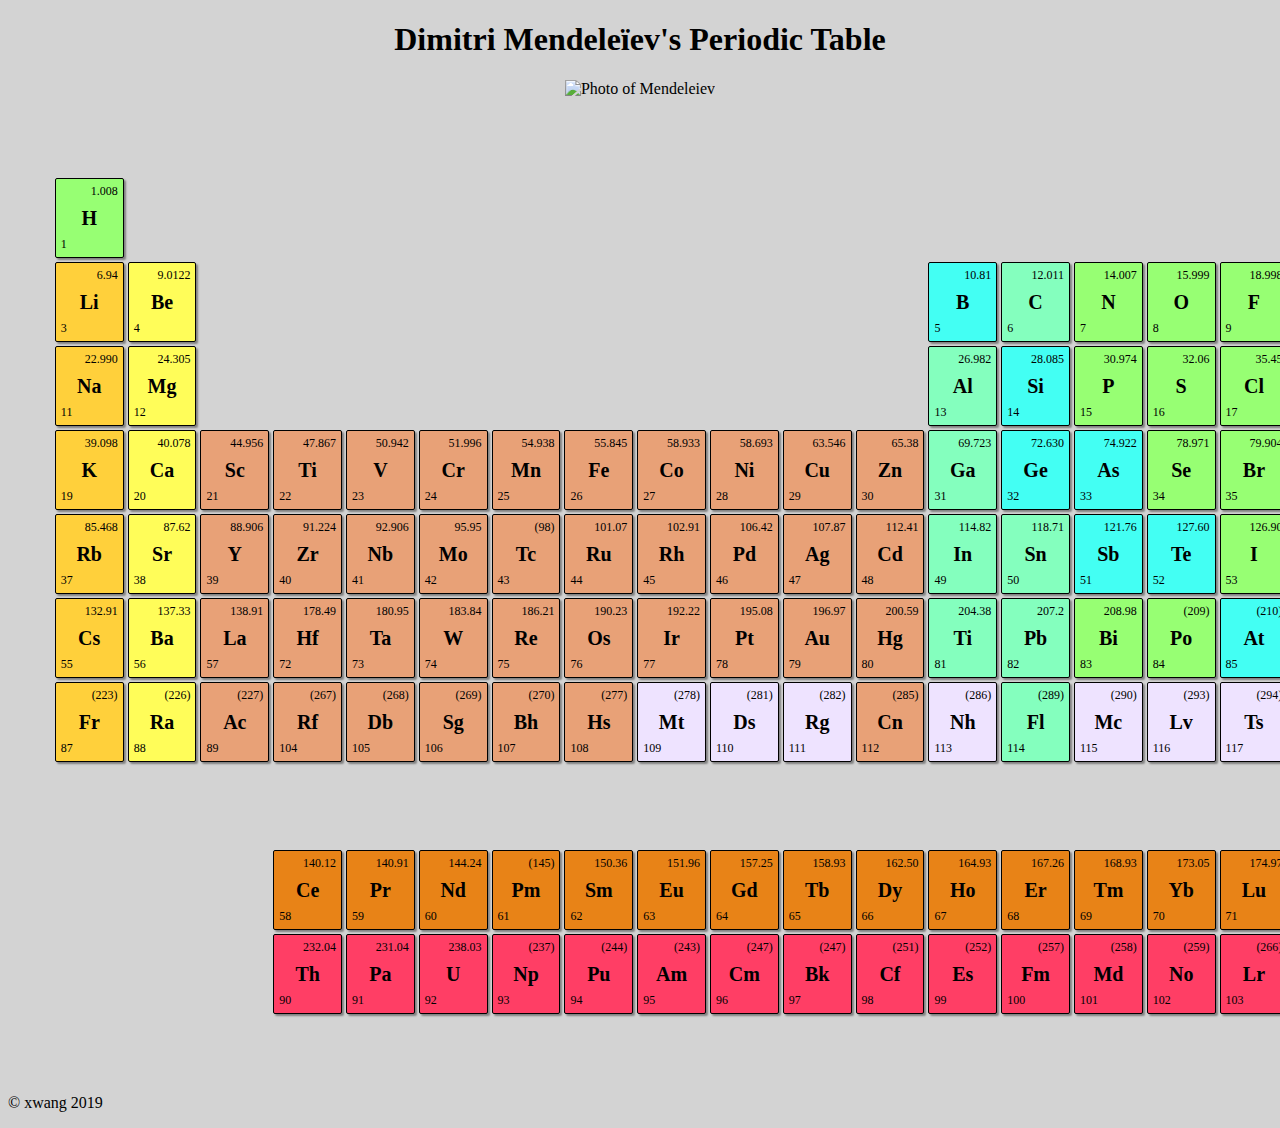
==== commit 5f5c5ac6: "correct day00" ====
--- a/day_00/ex01/mendeleiev.html
+++ b/day_00/ex01/mendeleiev.html
@@ -42,7 +42,7 @@
         position: absolute;
         display: inline-block;
         right: 5px;
-        bottom: 5px;
+        top: 5px;
       }
       p.symbol {
         position: absolute;
